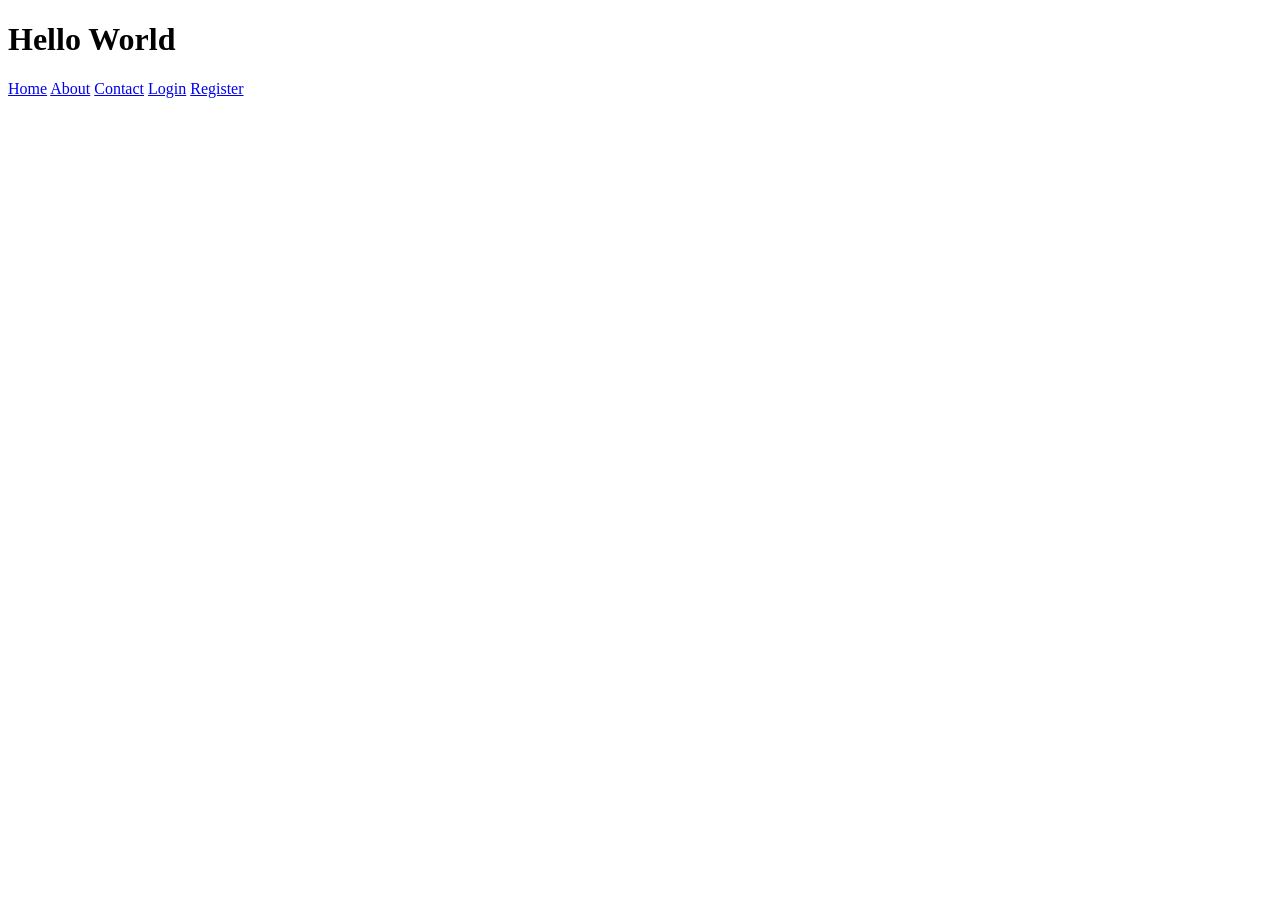
==== website/views/index.html @ 1a7b3f24 "basic website and 404 page and node js setup" ====
<!DOCTYPE html>
<html lang="en">
<head>
    <meta charset="UTF-8">
    <meta name="viewport" content="width=device-width, initial-scale=1.0">
    <title>Home</title>
    <link rel="stylesheet" href="./css/index.css">
</head>
<body>
    <h1> Hello World </h1>
    <div class="NavBarContainer">
        <div class="NavBar">
            <a href="/home">Home</a>
            <a href="/about">About</a>
            <a href="/contact">Contact</a>
            <a href="/login">Login</a>
            <a href="/register">Register</a>
        </div>
    </div>
    <div class="container">
    </div>
</body>
</html>
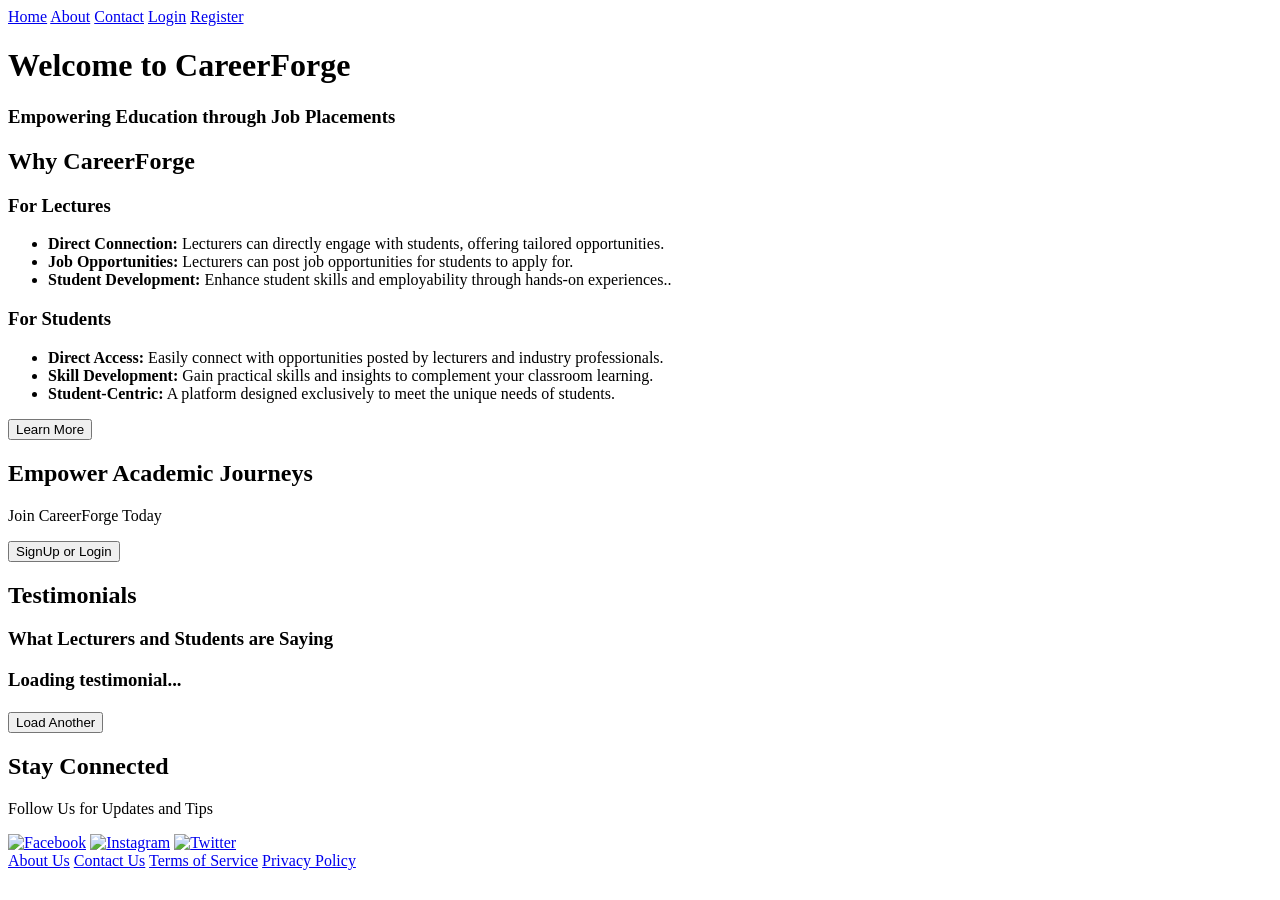
==== commit 873e3689: "finished main page" ====
--- a/website/views/index.html
+++ b/website/views/index.html
@@ -7,7 +7,6 @@
     <link rel="stylesheet" href="./css/index.css">
 </head>
 <body>
-    <h1> Hello World </h1>
     <div class="NavBarContainer">
         <div class="NavBar">
             <a href="/home">Home</a>
@@ -17,7 +16,62 @@
             <a href="/register">Register</a>
         </div>
     </div>
-    <div class="container">
+    <div class="MainContainer">
+        <div class="Main">
+            <h1> Welcome to CareerForge </h1>
+            <h3> Empowering Education through Job Placements</h3>
+        </div>
+        <div class="ForLecturesForStudents">
+            <h2> Why CareerForge </h2>
+            <div class="ForLectures">
+                <h3> For Lectures </h2>
+                <ul>
+                    <li><b>Direct Connection:</b> Lecturers can directly engage with students, offering tailored opportunities.</li>
+                    <li><b>Job Opportunities:</b> Lecturers can post job opportunities for students to apply for.</li>
+                    <li><b>Student Development:</b> Enhance student skills and employability through hands-on experiences..</li>
+                </ul>
+            </div>
+            <div class="ForStudents">
+                <h3> For Students </h2>
+                    <ul>
+                        <li><b>Direct Access:</b> Easily connect with opportunities posted by lecturers and industry professionals.</li>
+                        <li><b>Skill Development:</b>  Gain practical skills and insights to complement your classroom learning.</li>
+                        <li><b>Student-Centric:</b> A platform designed exclusively to meet the unique needs of students.</li>
+                    </ul>
+            </div>
+            <a href="/about">
+                <button> Learn More </button>
+            </a>
+        </div>
+        <div class="AcademicJourney">
+            <h2>Empower Academic Journeys</h2>
+            <p>Join CareerForge Today</p>
+            <a href="/register">
+                <button> SignUp or Login </button>
+            </a>
+        </div>
+        <div class="Testimonials">
+            <h2>Testimonials</h2>
+            <h3>What Lecturers and Students are Saying<h3>
+            <p id="testimonialText">Loading testimonial...</p>
+            <button onclick="loadRandomTestimonial()">Load Another</button>
+        </div>
+        <div class="StayConnected">
+            <h2>Stay Connected</h2>
+            <p>Follow Us for Updates and Tips </p>
+            <div class="SocialMedia">
+                <a href="https://www.facebook.com/"><img src="./images/facebook.png" alt="Facebook"></a>
+                <a href="https://www.instagram.com/"><img src="./images/instagram.png" alt="Instagram"></a>
+                <a href="https://www.twitter.com/"><img src="./images/twitter.png" alt="Twitter"></a>
+            </div> 
+        </div>
+        <div class="Footer">
+            <a href="/about">About Us</a>
+            <a href="/contact">Contact Us</a>
+            <a href="/terms">Terms of Service</a>
+            <a href="/privacy">Privacy Policy</a>
+        </div>
     </div>
+    <script src="./javascript/testimonials.js"></script>
 </body>
 </html>
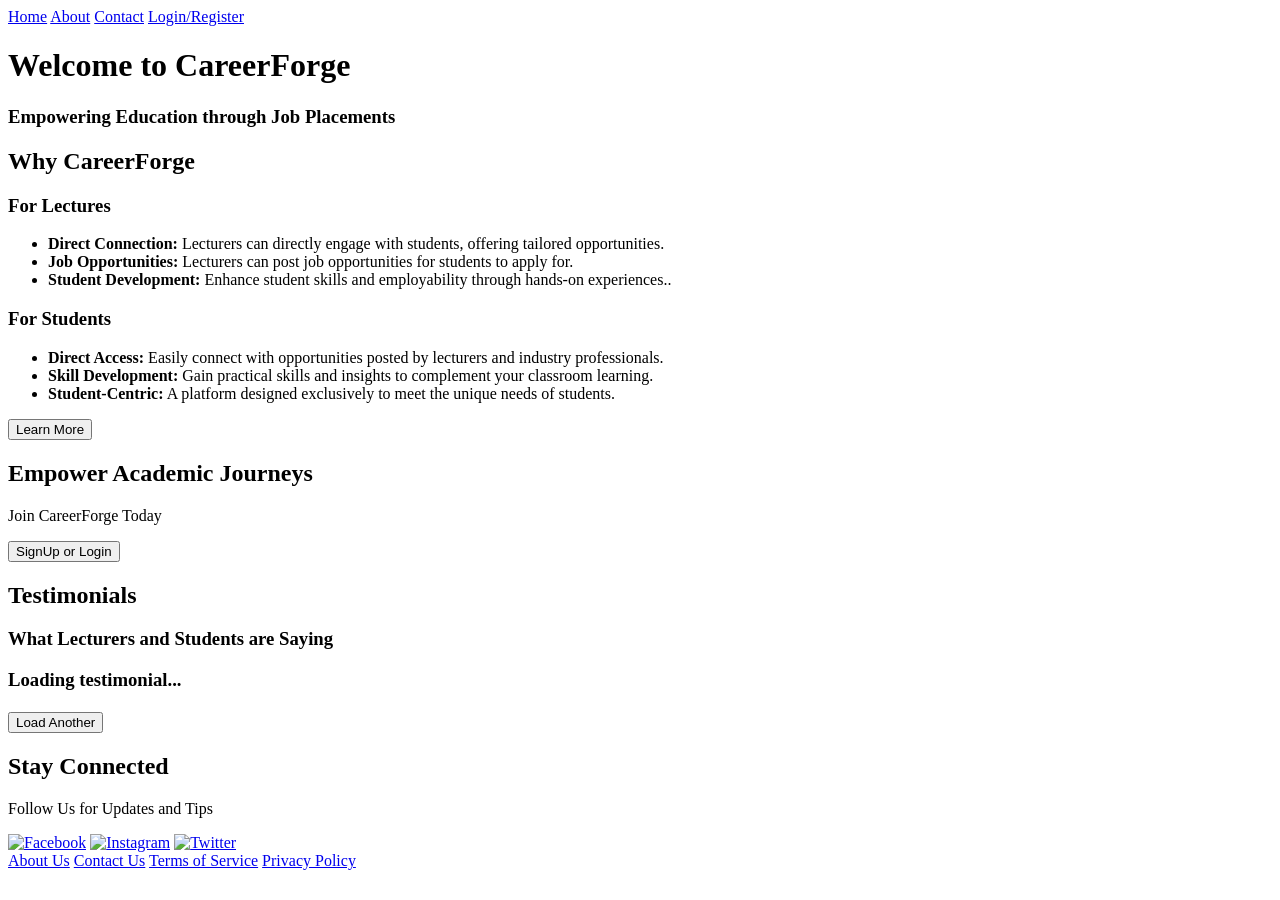
==== commit 5d53038e: "finsihed home page" ====
--- a/website/views/index.html
+++ b/website/views/index.html
@@ -9,11 +9,10 @@
 <body>
     <div class="NavBarContainer">
         <div class="NavBar">
-            <a href="/home">Home</a>
+            <a href="/">Home</a>
             <a href="/about">About</a>
             <a href="/contact">Contact</a>
-            <a href="/login">Login</a>
-            <a href="/register">Register</a>
+            <a href="/loginRegister">Login/Register</a>
         </div>
     </div>
     <div class="MainContainer">
@@ -60,9 +59,9 @@
             <h2>Stay Connected</h2>
             <p>Follow Us for Updates and Tips </p>
             <div class="SocialMedia">
-                <a href="https://www.facebook.com/"><img src="./images/facebook.png" alt="Facebook"></a>
-                <a href="https://www.instagram.com/"><img src="./images/instagram.png" alt="Instagram"></a>
-                <a href="https://www.twitter.com/"><img src="./images/twitter.png" alt="Twitter"></a>
+                <a href="https://www.facebook.com/"><img src="./images/facebook.svg" alt="Facebook"></a>
+                <a href="https://www.instagram.com/"><img src="./images/instagram.svg" alt="Instagram"></a>
+                <a href="https://www.twitter.com/"><img src="./images/twitter.svg" alt="Twitter"></a>
             </div> 
         </div>
         <div class="Footer">
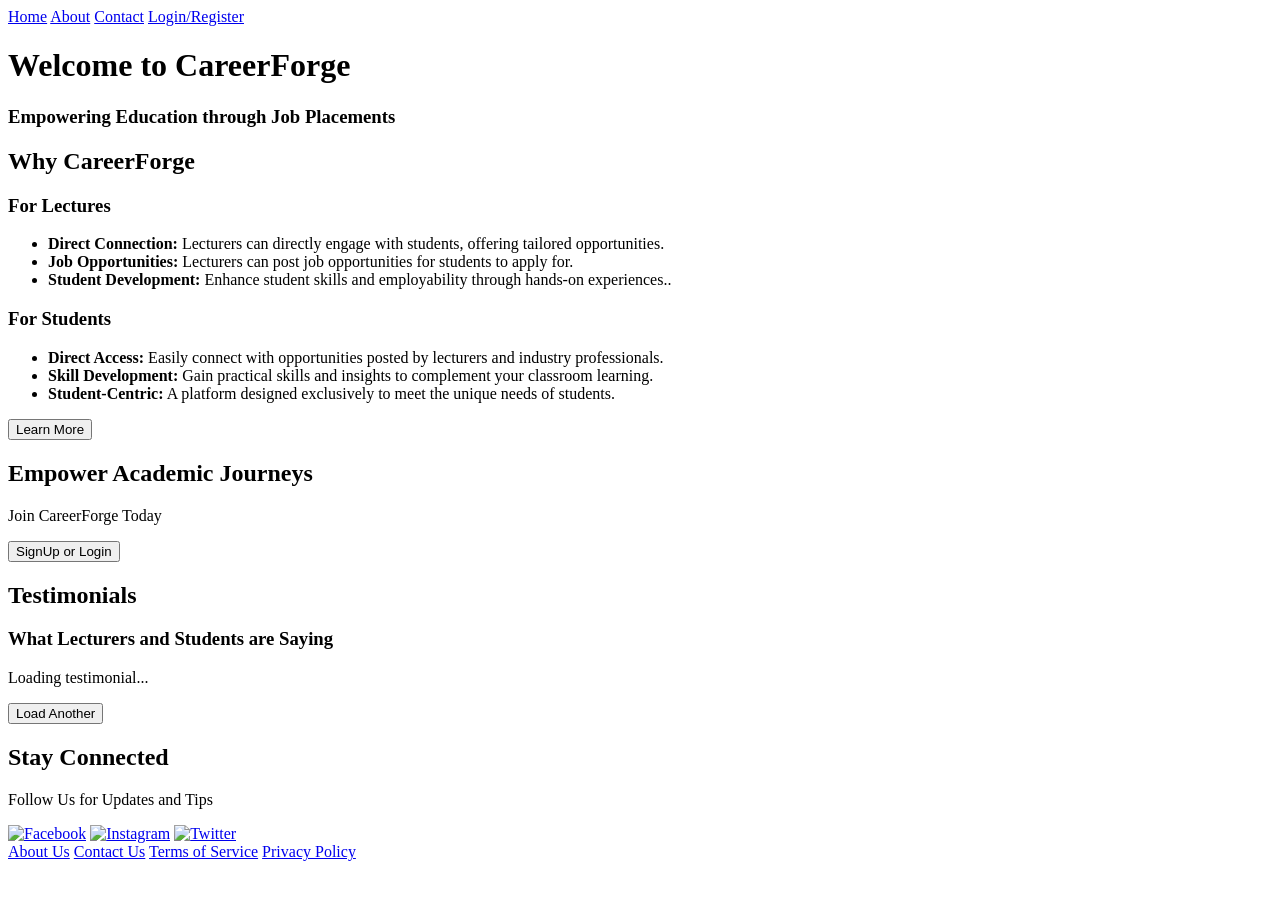
==== commit 6b73d31e: "login done" ====
--- a/website/views/index.html
+++ b/website/views/index.html
@@ -23,7 +23,7 @@
         <div class="ForLecturesForStudents">
             <h2> Why CareerForge </h2>
             <div class="ForLectures">
-                <h3> For Lectures </h2>
+                <h3> For Lectures </h3>
                 <ul>
                     <li><b>Direct Connection:</b> Lecturers can directly engage with students, offering tailored opportunities.</li>
                     <li><b>Job Opportunities:</b> Lecturers can post job opportunities for students to apply for.</li>
@@ -31,7 +31,7 @@
                 </ul>
             </div>
             <div class="ForStudents">
-                <h3> For Students </h2>
+                <h3> For Students </h3>
                     <ul>
                         <li><b>Direct Access:</b> Easily connect with opportunities posted by lecturers and industry professionals.</li>
                         <li><b>Skill Development:</b>  Gain practical skills and insights to complement your classroom learning.</li>
@@ -45,13 +45,13 @@
         <div class="AcademicJourney">
             <h2>Empower Academic Journeys</h2>
             <p>Join CareerForge Today</p>
-            <a href="/register">
+            <a href="/loginRegister">
                 <button> SignUp or Login </button>
             </a>
         </div>
         <div class="Testimonials">
             <h2>Testimonials</h2>
-            <h3>What Lecturers and Students are Saying<h3>
+            <h3>What Lecturers and Students are Saying</h3>
             <p id="testimonialText">Loading testimonial...</p>
             <button onclick="loadRandomTestimonial()">Load Another</button>
         </div>
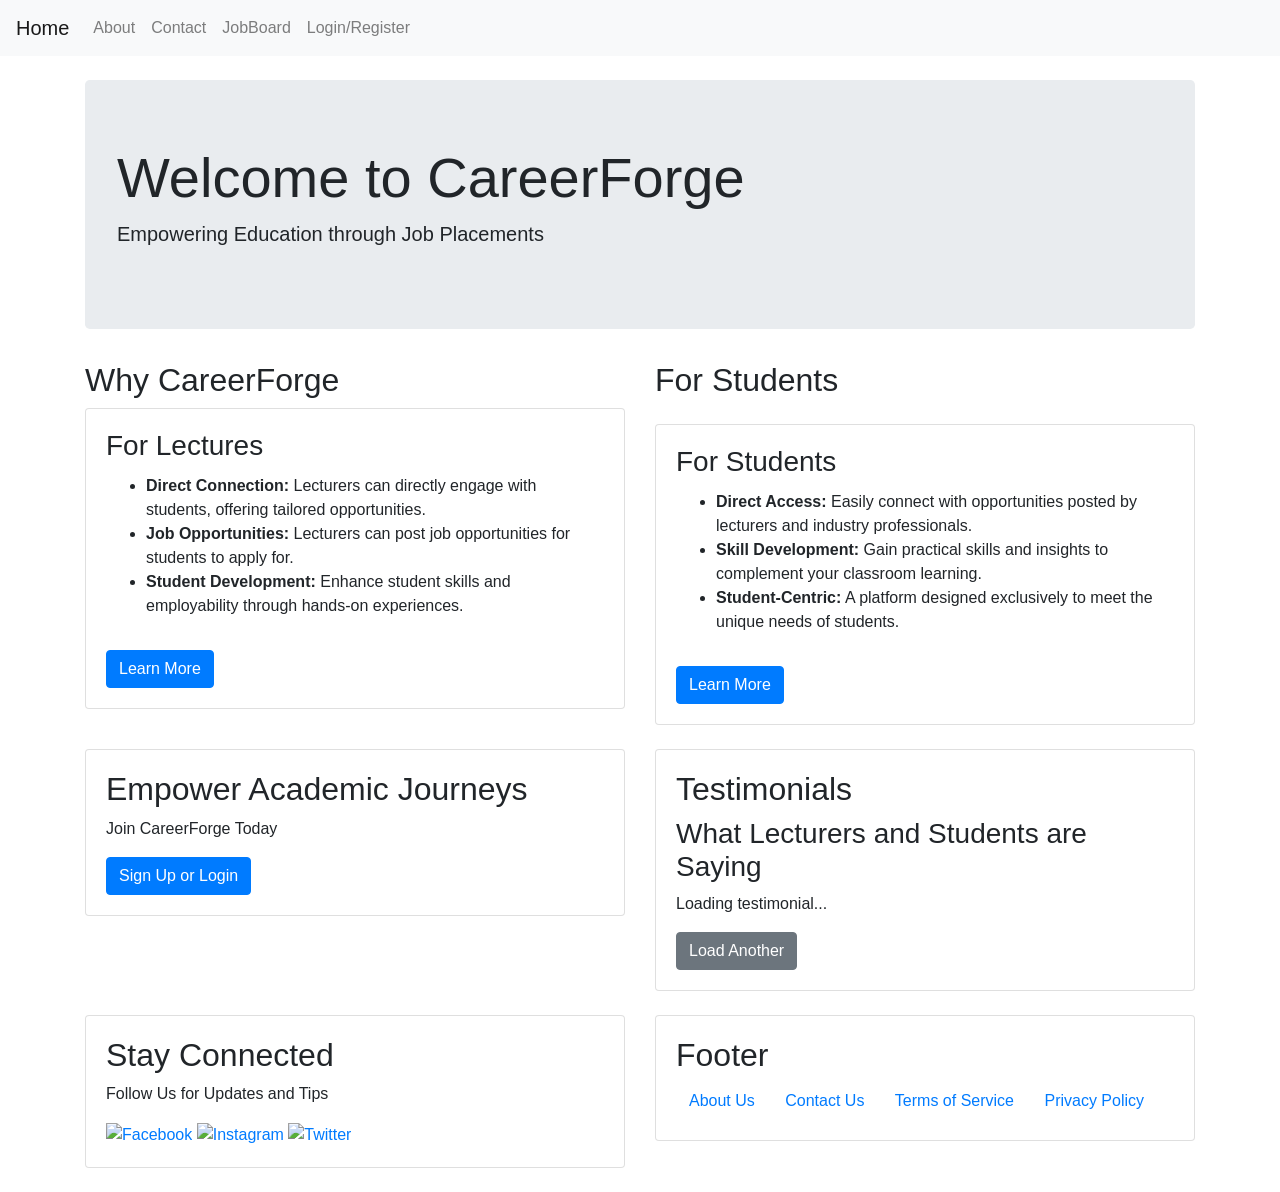
==== commit 9b1f558b: "finished a whole bunch of shit" ====
--- a/website/views/index.html
+++ b/website/views/index.html
@@ -4,73 +4,123 @@
     <meta charset="UTF-8">
     <meta name="viewport" content="width=device-width, initial-scale=1.0">
     <title>Home</title>
-    <link rel="stylesheet" href="./css/index.css">
+    <link rel="stylesheet" href="https://stackpath.bootstrapcdn.com/bootstrap/4.3.1/css/bootstrap.min.css">
+    <link rel="stylesheet" href="./styles/index.css">
 </head>
 <body>
-    <div class="NavBarContainer">
-        <div class="NavBar">
-            <a href="/">Home</a>
-            <a href="/about">About</a>
-            <a href="/contact">Contact</a>
-            <a href="/loginRegister">Login/Register</a>
+    <nav class="navbar navbar-expand-lg navbar-light bg-light">
+        <a class="navbar-brand" href="/">Home</a>
+        <button class="navbar-toggler" type="button" data-toggle="collapse" data-target="#navbarNav" aria-controls="navbarNav" aria-expanded="false" aria-label="Toggle navigation">
+            <span class="navbar-toggler-icon"></span>
+        </button>
+        <div class="collapse navbar-collapse" id="navbarNav">
+            <ul class="navbar-nav">
+                <li class="nav-item">
+                    <a class="nav-link" href="/about">About</a>
+                </li>
+                <li class="nav-item">
+                    <a class="nav-link" href="/contact">Contact</a>
+                </li>
+                <li class="nav-item">
+                    <a class="nav-link" href="/jobBoard">JobBoard</a>
+                </li>
+                <li class="nav-item">
+                    <a class="nav-link" href="/loginRegister">Login/Register</a>
+                </li>
+            </ul>
+        </div>
+    </nav>
+
+    <div class="container mt-4">
+        <div class="jumbotron">
+            <h1 class="display-4">Welcome to CareerForge</h1>
+            <p class="lead">Empowering Education through Job Placements</p>
+        </div>
+
+        <div class="row mb-4">
+            <div class="col-md-6">
+                <h2>Why CareerForge</h2>
+                <div class="card">
+                    <div class="card-body">
+                        <h3 class="card-title">For Lectures</h3>
+                        <ul>
+                            <li><b>Direct Connection:</b> Lecturers can directly engage with students, offering tailored opportunities.</li>
+                            <li><b>Job Opportunities:</b> Lecturers can post job opportunities for students to apply for.</li>
+                            <li><b>Student Development:</b> Enhance student skills and employability through hands-on experiences.</li>
+                        </ul>
+                        <a href="/about" class="btn btn-primary mt-3">Learn More</a>
+                    </div>
+                </div>
+            </div>
+            <div class="col-md-6">
+                <h2 class="mb-4">For Students</h2>
+                <div class="card">
+                    <div class="card-body">
+                        <h3 class="card-title">For Students</h3>
+                        <ul>
+                            <li><b>Direct Access:</b> Easily connect with opportunities posted by lecturers and industry professionals.</li>
+                            <li><b>Skill Development:</b> Gain practical skills and insights to complement your classroom learning.</li>
+                            <li><b>Student-Centric:</b> A platform designed exclusively to meet the unique needs of students.</li>
+                        </ul>
+                        <a href="/about" class="btn btn-primary mt-3">Learn More</a>
+                    </div>
+                </div>
+            </div>
+        </div>
+
+        <div class="row mb-4">
+            <div class="col-md-6">
+                <div class="card">
+                    <div class="card-body">
+                        <h2>Empower Academic Journeys</h2>
+                        <p>Join CareerForge Today</p>
+                        <a href="/loginRegister" class="btn btn-primary">Sign Up or Login</a>
+                    </div>
+                </div>
+            </div>
+            <div class="col-md-6">
+                <div class="card">
+                    <div class="card-body">
+                        <h2>Testimonials</h2>
+                        <h3>What Lecturers and Students are Saying</h3>
+                        <p id="testimonialText">Loading testimonial...</p>
+                        <button onclick="loadRandomTestimonial()" class="btn btn-secondary">Load Another</button>
+                    </div>
+                </div>
+            </div>
+        </div>
+
+        <div class="row mb-4">
+            <div class="col-md-6">
+                <div class="card">
+                    <div class="card-body">
+                        <h2>Stay Connected</h2>
+                        <p>Follow Us for Updates and Tips</p>
+                        <div class="SocialMedia">
+                            <a href="https://www.facebook.com/"><img src="./images/facebook.svg" alt="Facebook"></a>
+                            <a href="https://www.instagram.com/"><img src="./images/instagram.svg" alt="Instagram"></a>
+                            <a href="https://www.twitter.com/"><img src="./images/twitter.svg" alt="Twitter"></a>
+                        </div>
+                    </div>
+                </div>
+            </div>
+            <div class="col-md-6">
+                <div class="card">
+                    <div class="card-body">
+                        <h2>Footer</h2>
+                        <a href="/about" class="btn btn-link">About Us</a>
+                        <a href="/contact" class="btn btn-link">Contact Us</a>
+                        <a href="/terms" class="btn btn-link">Terms of Service</a>
+                        <a href="/privacy" class="btn btn-link">Privacy Policy</a>
+                    </div>
+                </div>
+            </div>
         </div>
     </div>
-    <div class="MainContainer">
-        <div class="Main">
-            <h1> Welcome to CareerForge </h1>
-            <h3> Empowering Education through Job Placements</h3>
-        </div>
-        <div class="ForLecturesForStudents">
-            <h2> Why CareerForge </h2>
-            <div class="ForLectures">
-                <h3> For Lectures </h3>
-                <ul>
-                    <li><b>Direct Connection:</b> Lecturers can directly engage with students, offering tailored opportunities.</li>
-                    <li><b>Job Opportunities:</b> Lecturers can post job opportunities for students to apply for.</li>
-                    <li><b>Student Development:</b> Enhance student skills and employability through hands-on experiences..</li>
-                </ul>
-            </div>
-            <div class="ForStudents">
-                <h3> For Students </h3>
-                    <ul>
-                        <li><b>Direct Access:</b> Easily connect with opportunities posted by lecturers and industry professionals.</li>
-                        <li><b>Skill Development:</b>  Gain practical skills and insights to complement your classroom learning.</li>
-                        <li><b>Student-Centric:</b> A platform designed exclusively to meet the unique needs of students.</li>
-                    </ul>
-            </div>
-            <a href="/about">
-                <button> Learn More </button>
-            </a>
-        </div>
-        <div class="AcademicJourney">
-            <h2>Empower Academic Journeys</h2>
-            <p>Join CareerForge Today</p>
-            <a href="/loginRegister">
-                <button> SignUp or Login </button>
-            </a>
-        </div>
-        <div class="Testimonials">
-            <h2>Testimonials</h2>
-            <h3>What Lecturers and Students are Saying</h3>
-            <p id="testimonialText">Loading testimonial...</p>
-            <button onclick="loadRandomTestimonial()">Load Another</button>
-        </div>
-        <div class="StayConnected">
-            <h2>Stay Connected</h2>
-            <p>Follow Us for Updates and Tips </p>
-            <div class="SocialMedia">
-                <a href="https://www.facebook.com/"><img src="./images/facebook.svg" alt="Facebook"></a>
-                <a href="https://www.instagram.com/"><img src="./images/instagram.svg" alt="Instagram"></a>
-                <a href="https://www.twitter.com/"><img src="./images/twitter.svg" alt="Twitter"></a>
-            </div> 
-        </div>
-        <div class="Footer">
-            <a href="/about">About Us</a>
-            <a href="/contact">Contact Us</a>
-            <a href="/terms">Terms of Service</a>
-            <a href="/privacy">Privacy Policy</a>
-        </div>
-    </div>
+
+    <script src="https://code.jquery.com/jquery-3.3.1.slim.min.js"></script>
+    <script src="https://cdnjs.cloudflare.com/ajax/libs/popper.js/1.14.7/umd/popper.min.js"></script>
+    <script src="https://stackpath.bootstrapcdn.com/bootstrap/4.3.1/js/bootstrap.min.js"></script>
     <script src="./javascript/testimonials.js"></script>
 </body>
-</html>+</html>
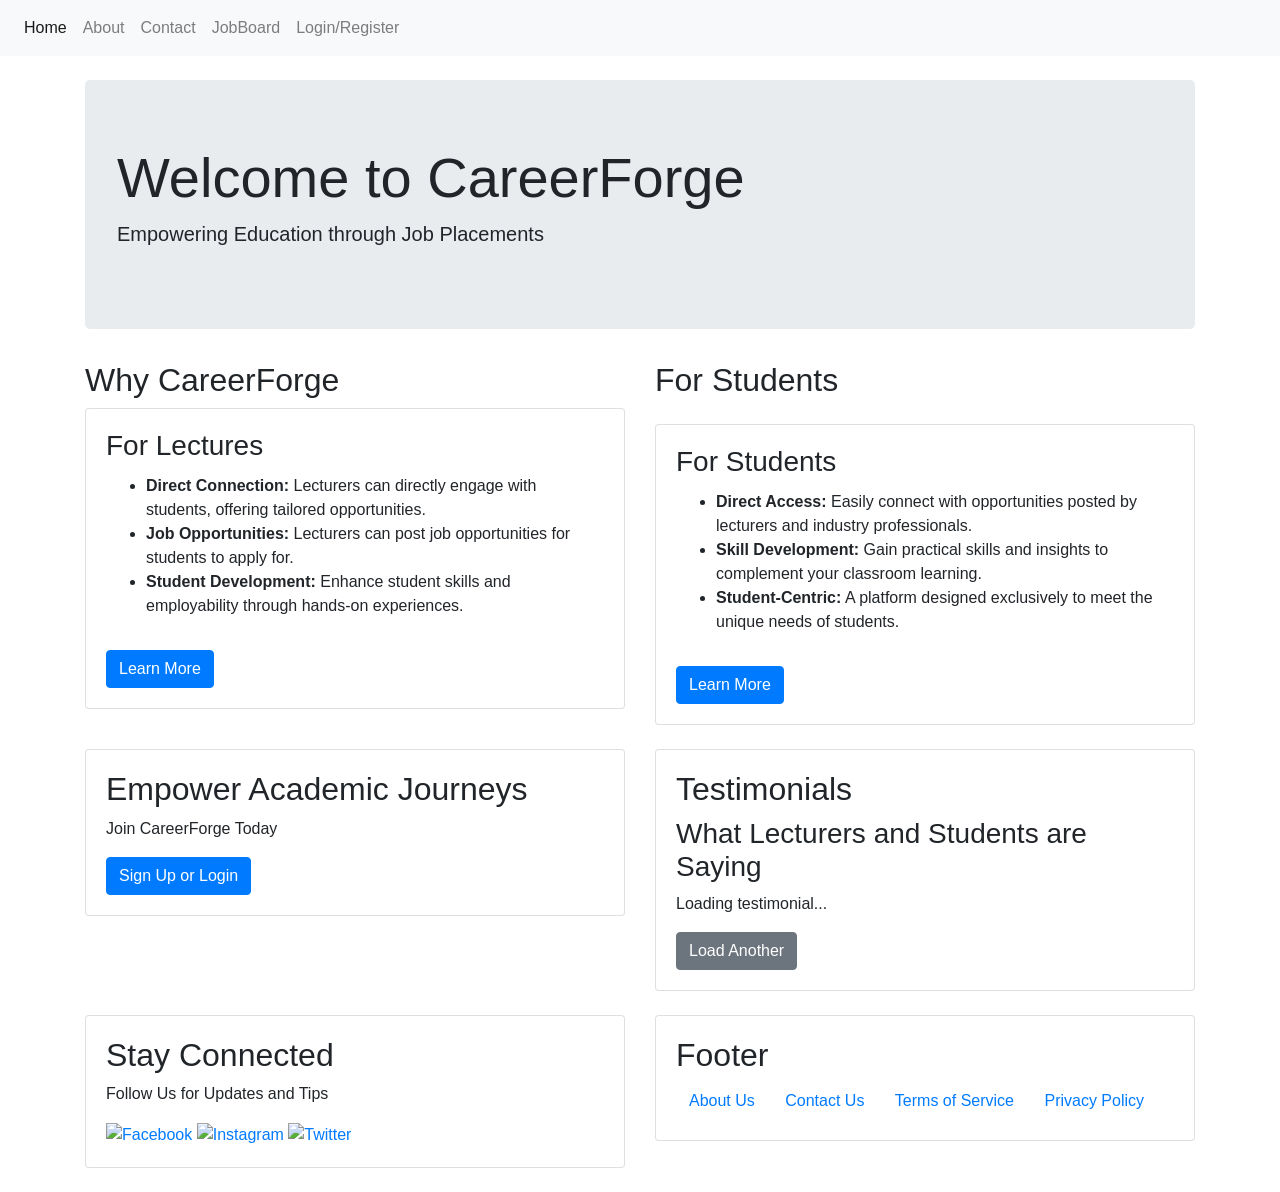
==== commit ceffd096: "done a whole bunch of stuff" ====
--- a/website/views/index.html
+++ b/website/views/index.html
@@ -9,12 +9,14 @@
 </head>
 <body>
     <nav class="navbar navbar-expand-lg navbar-light bg-light">
-        <a class="navbar-brand" href="/">Home</a>
         <button class="navbar-toggler" type="button" data-toggle="collapse" data-target="#navbarNav" aria-controls="navbarNav" aria-expanded="false" aria-label="Toggle navigation">
             <span class="navbar-toggler-icon"></span>
         </button>
         <div class="collapse navbar-collapse" id="navbarNav">
             <ul class="navbar-nav">
+                <li class="nav-item active"> 
+                    <a class="nav-link" href="/">Home</a>
+                </li>
                 <li class="nav-item">
                     <a class="nav-link" href="/about">About</a>
                 </li>
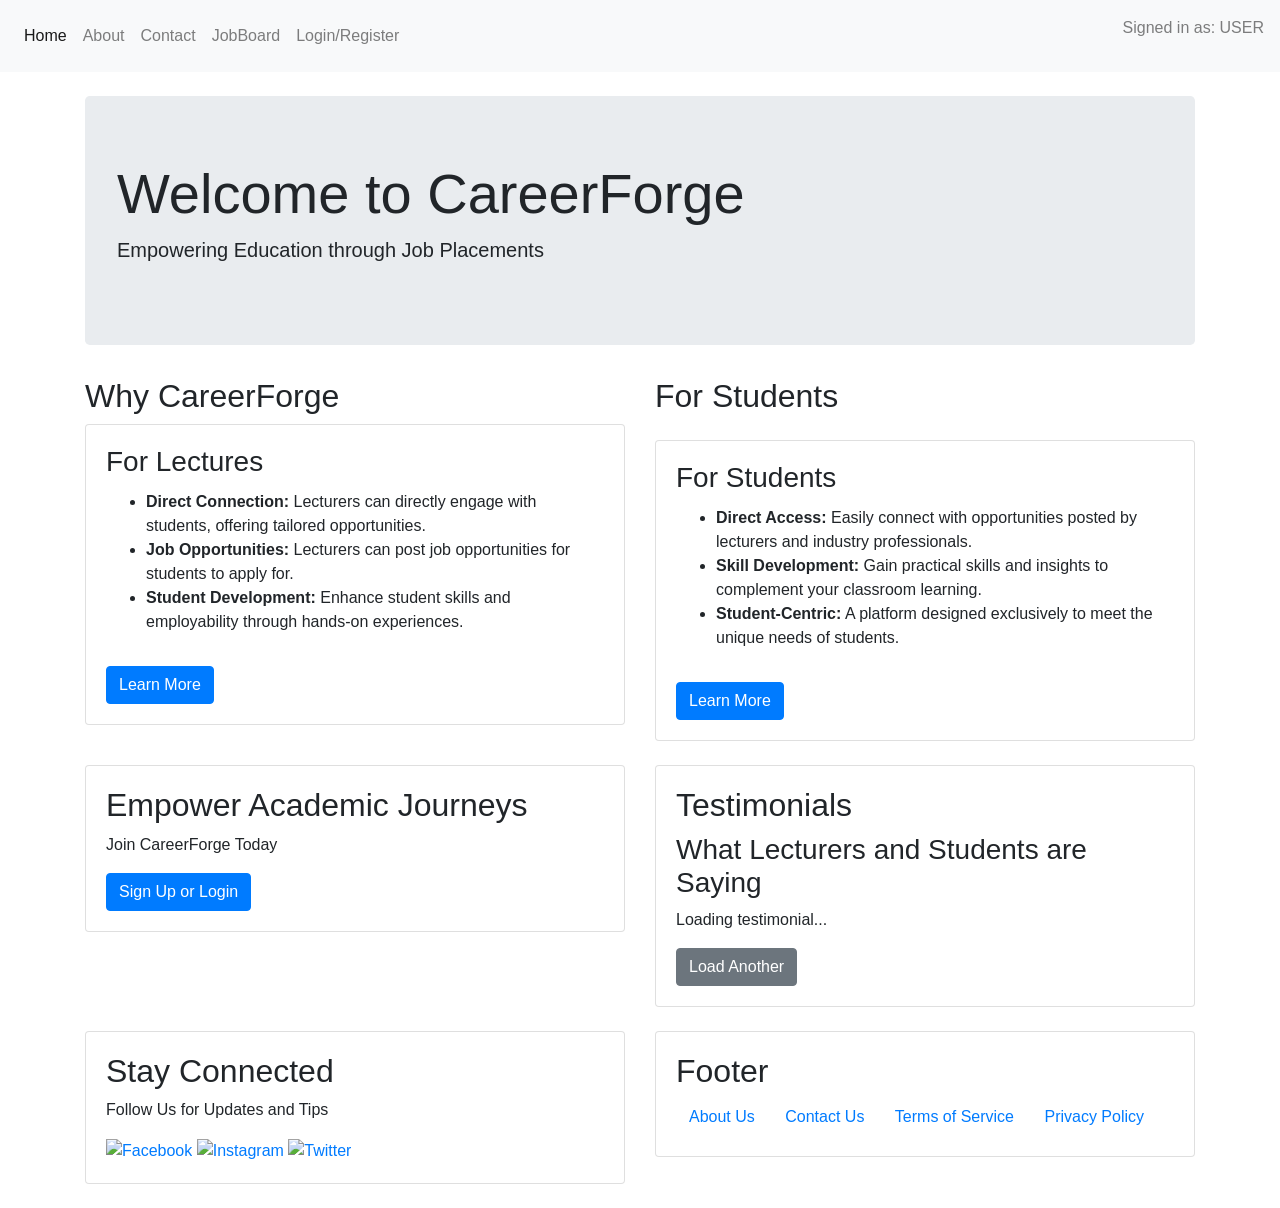
==== commit e05b8e3a: "done!!! (thank fuck)" ====
--- a/website/views/index.html
+++ b/website/views/index.html
@@ -27,10 +27,11 @@
                     <a class="nav-link" href="/jobBoard">JobBoard</a>
                 </li>
                 <li class="nav-item">
-                    <a class="nav-link" href="/loginRegister">Login/Register</a>
+                    <a class="nav-link" id="linkUserPage" href="/loginRegister">Login/Register</a>
                 </li>
             </ul>
         </div>
+        <a  id="UserButton"><p class="navbar-text" id="navUser">Signed in as: USER</p></a>
     </nav>
 
     <div class="container mt-4">
@@ -119,10 +120,10 @@
             </div>
         </div>
     </div>
-
+    <script src="./javascript/testimonials.js"></script>
     <script src="https://code.jquery.com/jquery-3.3.1.slim.min.js"></script>
     <script src="https://cdnjs.cloudflare.com/ajax/libs/popper.js/1.14.7/umd/popper.min.js"></script>
     <script src="https://stackpath.bootstrapcdn.com/bootstrap/4.3.1/js/bootstrap.min.js"></script>
-    <script src="./javascript/testimonials.js"></script>
+    
 </body>
 </html>
